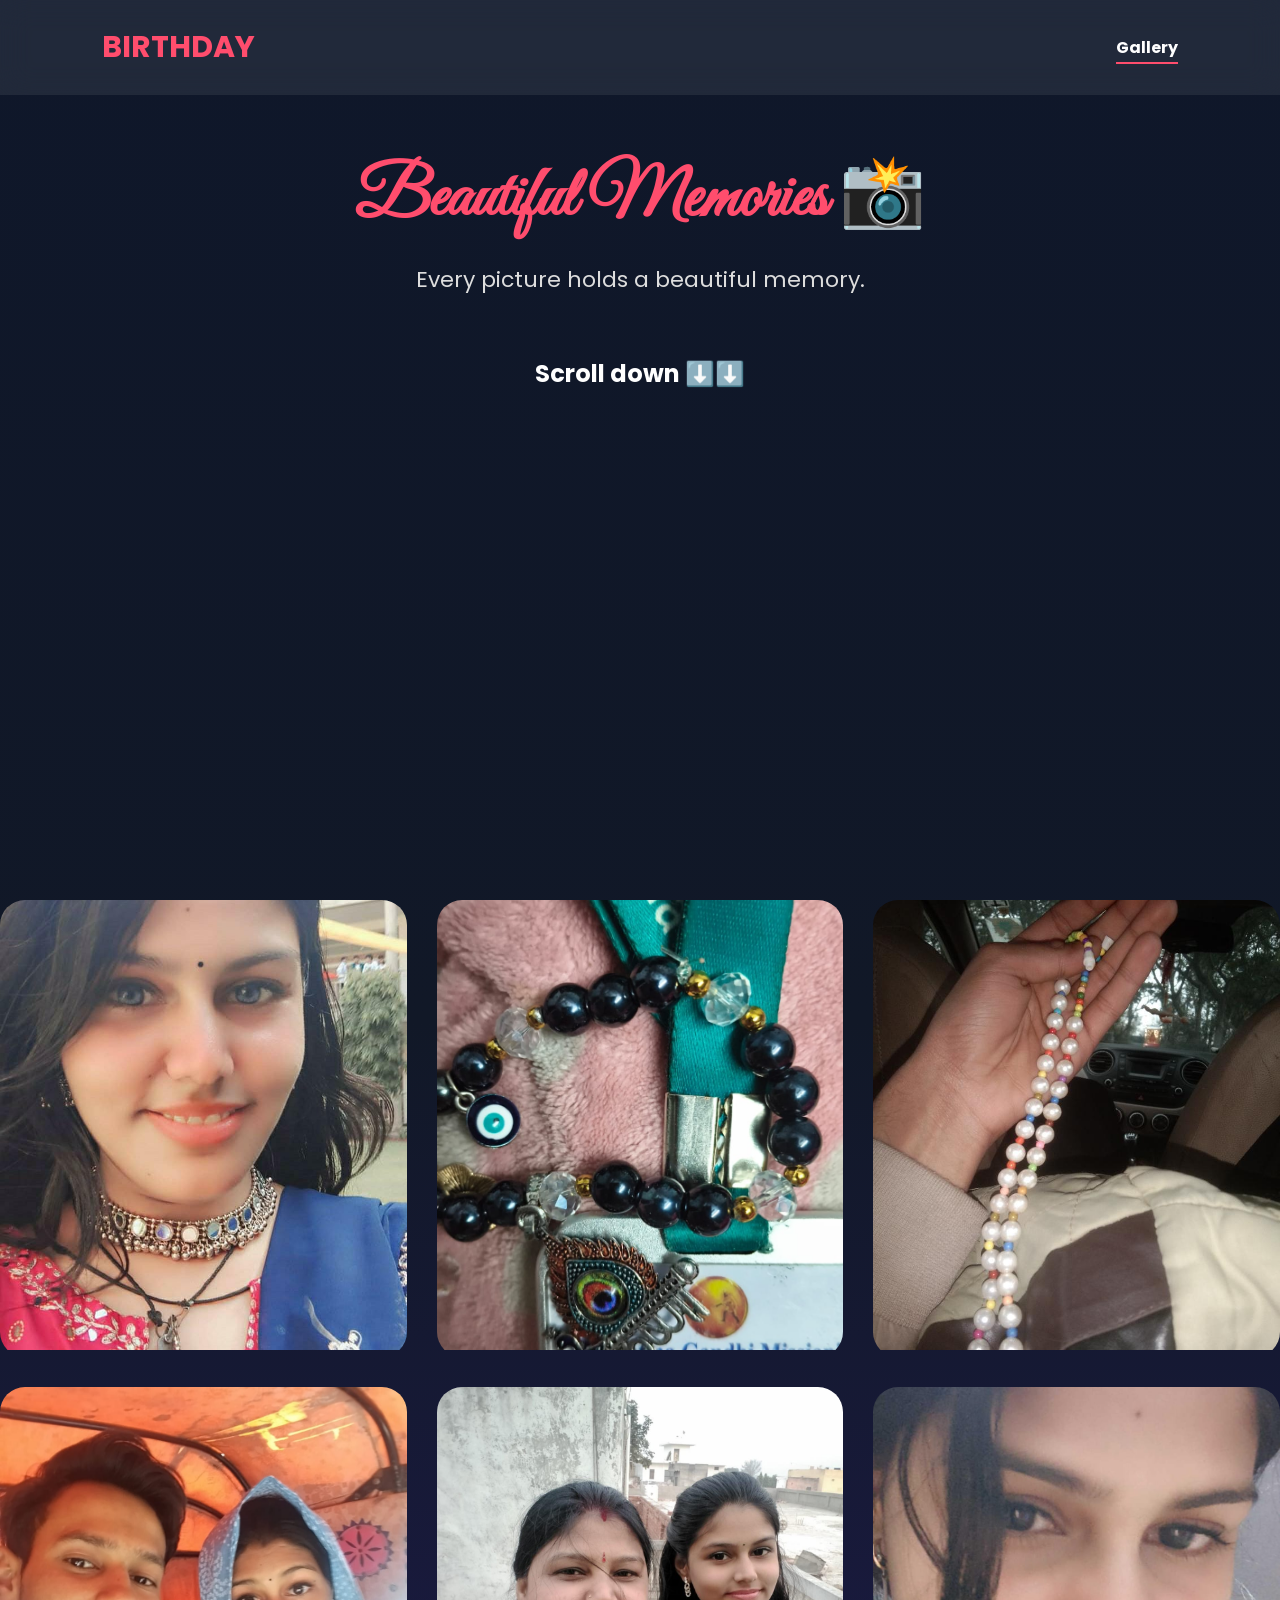
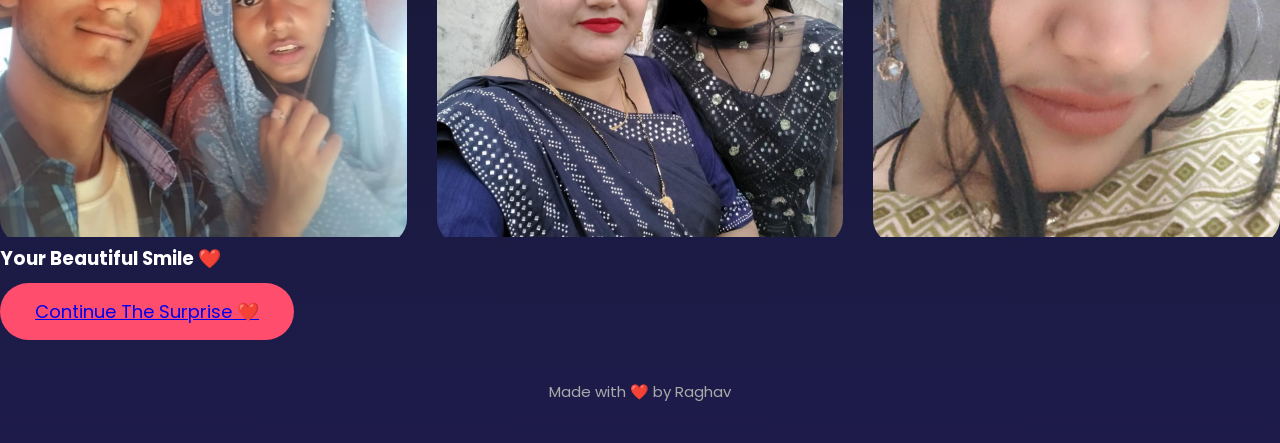
==== gallery.html @ 275c2b83 "Initial Commit" ====
<!DOCTYPE html>
<html lang="en">

<head>

<meta charset="UTF-8">

<meta name="viewport" content="width=device-width, initial-scale=1.0">

<title>Beautiful Memories</title>

<link rel="stylesheet" href="gallery.css">

<link href="https://fonts.googleapis.com/css2?family=Great+Vibes&family=Poppins:wght@300;400;600;700&display=swap" rel="stylesheet">

</head>

<body>
<div id="progress-bar"></div>

<nav class="navbar">

<div class="logo">BIRTHDAY</div>

<ul>

<li><a href="gallery.html" class="active">Gallery</a></li>

</ul>

</nav>

<section class="gallery-page">

<h1>Beautiful Memories 📸</h1>

<p>
Every picture holds a beautiful memory.
</p>

<h2>Scroll down ⬇️⬇️</h2>

<div class="gallery-grid">

<!-- Images -->

</div>

</section>

<div class="gallery-grid">

<div class="item">

<img src="images/anshika2.jpeg">

</div>

<div class="item">

<img src="images/anshika3.jpeg">

</div>

<div class="item">

<img src="images/anshika4.jpeg">

</div>

<div class="item">

<img src="images/anshika5.jpeg">

</div>

<div class="item">

<img src="images/anshika6.jpeg">

</div>

<div class="item">

<img src="images/anshika.jpeg">

</div>

</div>

<h3>Your Beautiful Smile ❤️</h3>

</div>

<button>
<a href="letter.html" class="btn" id="nextBtn">
Continue The Surprise ❤️
</a>
</button>

</div>

<footer>Made with ❤️ by Raghav</footer>
<script src="main.js"></script>

<script src="gallery.js"></script>

</body>

</html>
---- gallery.css ----
*{
margin:0;
padding:0;
box-sizing:border-box;
font-family:'Poppins',sans-serif;
}

body{
animation:pageLoad .8s ease;

background:linear-gradient(180deg,#0f172a,#111827,#1e1b4b);

color:white;

overflow-x:hidden;

position:relative;

}   
.navbar{

display:flex;

justify-content:space-between;

align-items:center;

padding:25px 8%;

position:fixed;

width:100%;

top:0;

background:rgba(255,255,255,.08);

backdrop-filter:blur(15px);

z-index:1000;

}
.logo{

font-size:30px;

font-weight:bold;

color:#ff4d6d;

}
.navbar ul{

display:flex;

list-style:none;

gap:30px;

}
.navbar a{

text-decoration:none;

color:white;

transition:.3s;

}

.navbar a:hover{

color:#ff4d6d;

}
.gallery-page{

min-height:100vh;

padding:150px 8%;

text-align:center;

}
.gallery-page h1{

font-size:70px;

font-family:'Great Vibes',cursive;

color:#ff4d6d;

margin-bottom:20px;

}
.gallery-page p{

font-size:22px;

color:#ddd;

margin-bottom:60px;

}
.gallery-grid{

display:grid;

grid-template-columns:repeat(3,1fr);

gap:30px;

}
.item{

overflow:hidden;

border-radius:25px;

cursor:pointer;

position:relative;

transition:.5s;

}
.item img{

width:100%;

height:450px;

object-fit:cover;

transition:.6s;

}
.item:hover img{

transform:scale(1.12);

}
.item:hover{

box-shadow:0 0 40px #ff4d6d;

transform:translateY(-10px);

}
.overlay{

position:absolute;

bottom:-100%;

left:0;

width:100%;

padding:25px;

background:rgba(0,0,0,.75);

transition:.4s;

}
.item:hover .overlay{

bottom:0;

}
button{
    display:inline-block;
    text-decoration:none;
    margin-top:10px;
    padding:15px 35px;
    font-size:18px;
    border:none;
    border-radius:50px;
    background:#ff4d6d;
    color:white;
    cursor:pointer;
    transition:.4s;
}
button:hover{

transform:translateY(-5px);

box-shadow:0 0 30px #ff4d6d;

}
.active{
    color:#ff4d6d;
    font-weight:700;
    position:relative;
}

.active::after{
    content:"";
    position:absolute;
    left:0;
    bottom:-5px;
    width:100%;
    height:2px;
    background:#ff4d6d;
}
@keyframes pageLoad{

from{

opacity:0;

transform:translateY(30px);

}

to{

opacity:1;

transform:translateY(0);

}
}
#progress-bar{

position:fixed;

top:0;

left:0;

height:4px;

width:0;

background:#ff4d6d;

z-index:99999;

}
footer{

padding:40px;

text-align:center;

color:#aaa;

font-size:15px;

}
@media(max-width:768px){

.hero{

flex-direction:column;

text-align:center;

}

.hero-text{

width:100%;

}

.hero-image img{

width:280px;

margin-top:40px;

}

.gallery-grid{

grid-template-columns:1fr;

}

.navbar{

flex-direction:column;

gap:20px;

}

}
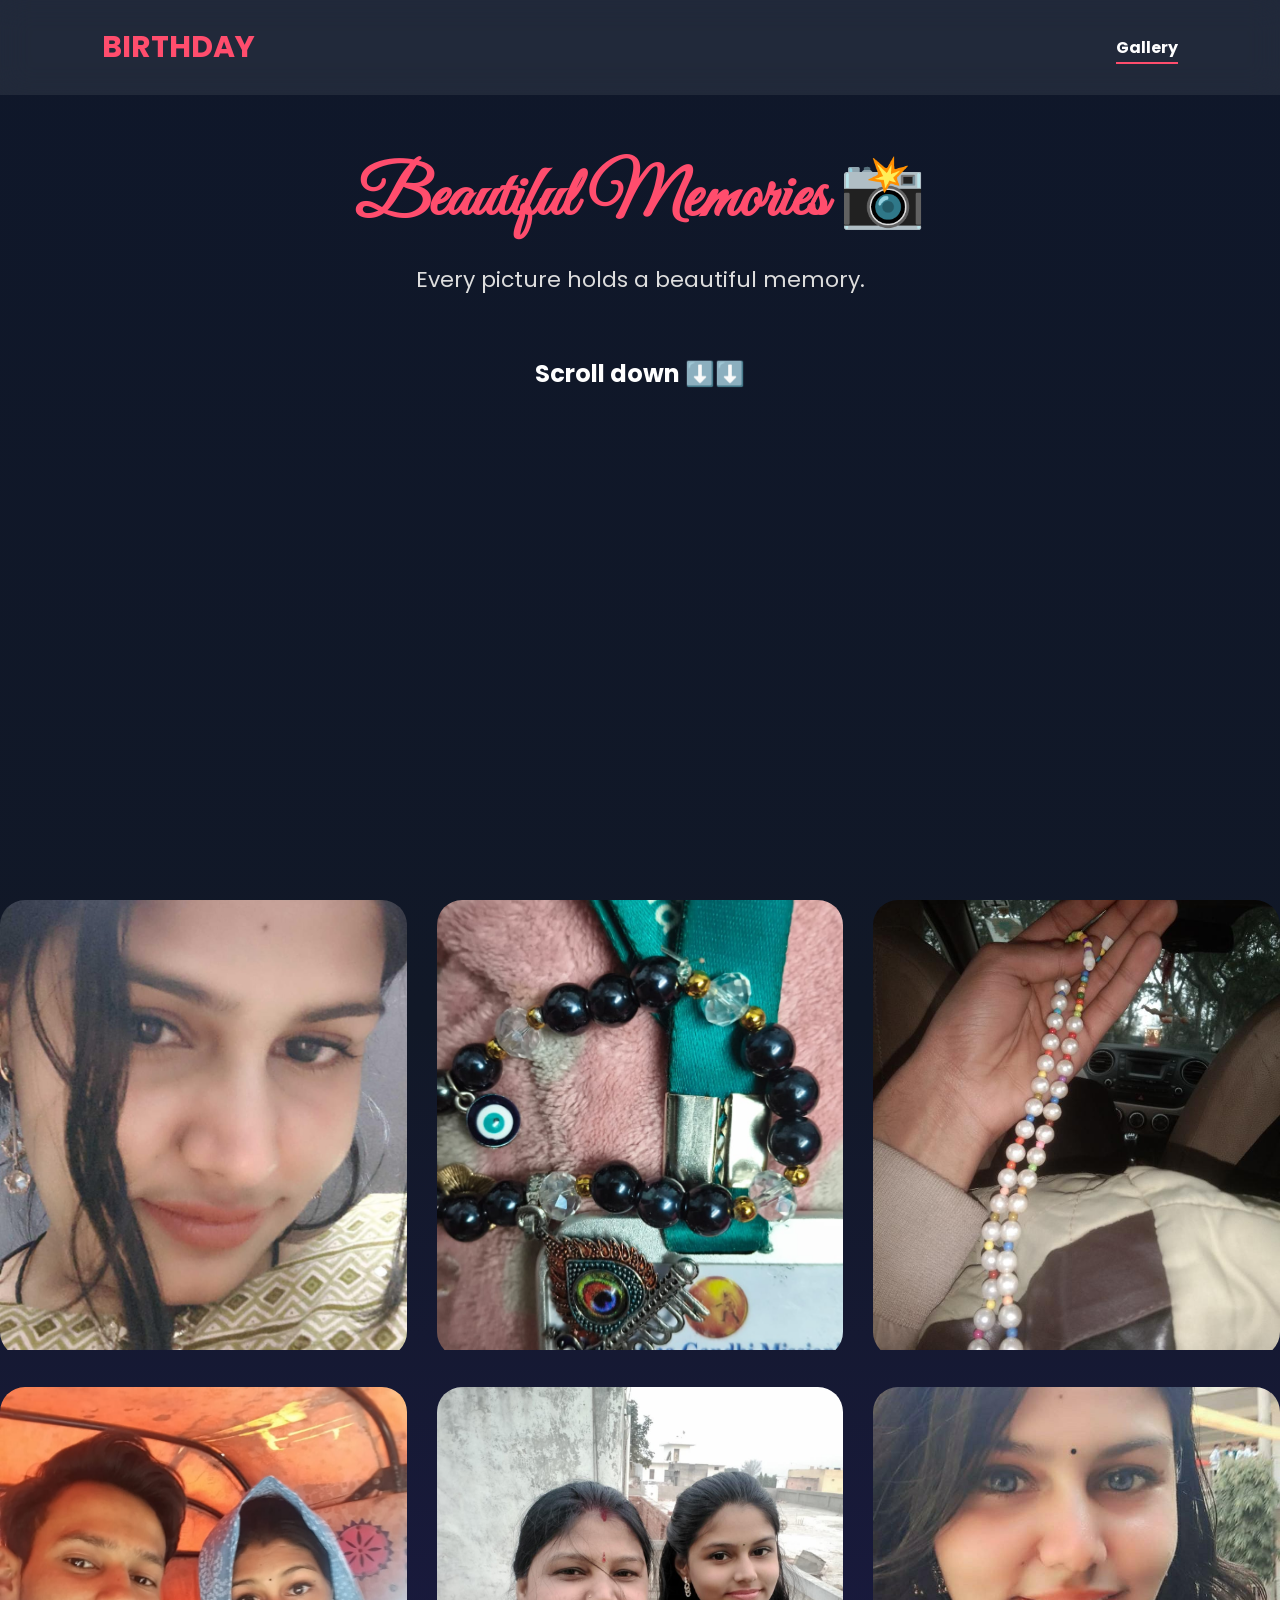
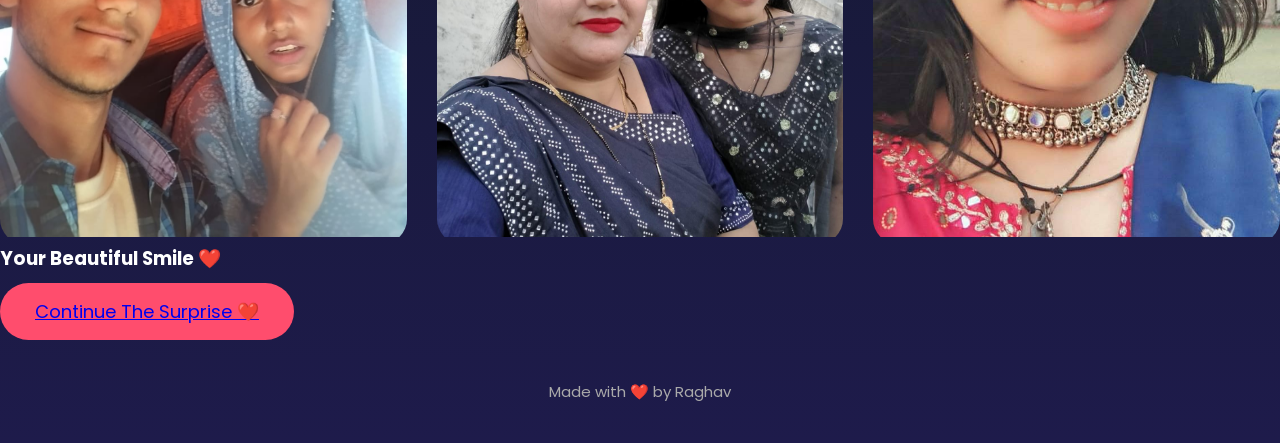
==== commit a8e00831: "Updated birthday website" ====
--- a/gallery.html
+++ b/gallery.html
@@ -52,7 +52,7 @@
 
 <div class="item">
 
-<img src="images/anshika2.jpeg">
+<img src="images/anshika.jpeg">
 
 </div>
 
@@ -82,7 +82,7 @@
 
 <div class="item">
 
-<img src="images/anshika.jpeg">
+<img src="images/anshika2.jpeg">
 
 </div>
 
